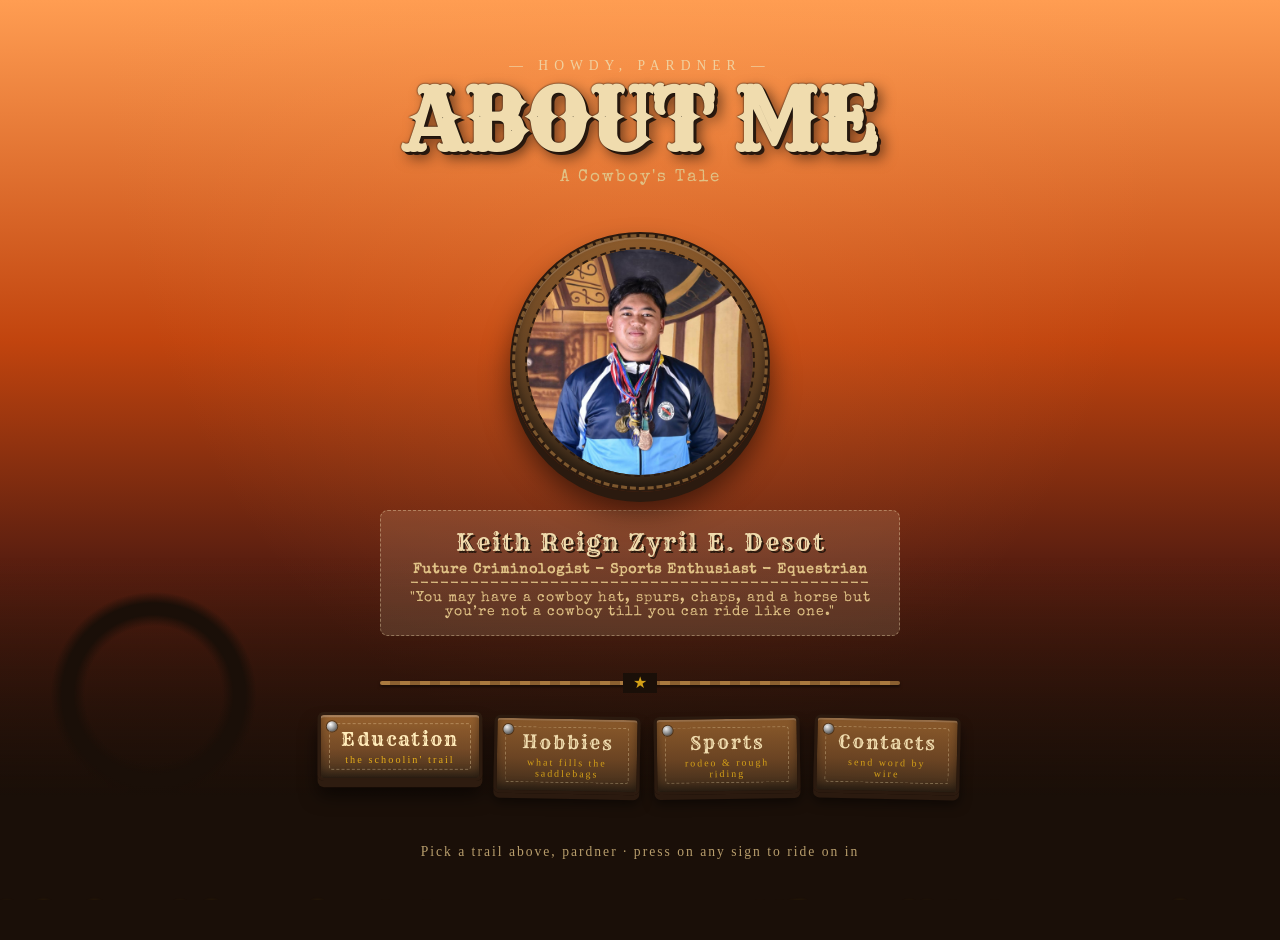
==== index.html @ 687a542a "Add files via upload" ====
<!DOCTYPE html>
<html lang="en">
<head>
<meta charset="UTF-8">
<meta name="viewport" content="width=device-width, initial-scale=1.0">
<title>About Me — A Cowboy's Tale</title>
<link rel="stylesheet" href="style.css">
</head>
<body>

<div class="embers" id="embers"></div>

<main class="stage">

  <div class="title-wrap">
    <div class="eyebrow">— HOWDY, PARDNER —</div>
    <h1 class="big-title">ABOUT ME</h1>
    <div class="subtitle">A Cowboy's Tale</div>
  </div>

  <div class="hero-portrait">
    <div class="portrait-frame">
      <div class="portrait-slot">
        <!-- 🖼️ Replace "your-photo.jpg" with your actual photo file name -->
        <img src="MedalTao.jpg" alt="Portrait photo" class="portrait-img">
      </div>
    </div>
    <div class="hero-text">
      <p class="hero-name">Keith Reign Zyril E. Desot</p>
      <p class="hero-tagline"><b>Future Criminologist - Sports Enthusiast - Equestrian</b></p>
      <p class="hero-tagline">----------------------------------------------</p>
      <p class="hero-tagline">"You may have a cowboy hat, spurs, chaps, and a horse but you’re not a cowboy till you can ride like one."</p>
    </div>
  </div>

  <div class="rope-divider"></div>

  <ul class="menu">
    <li><a href="education.html">Education <span class="tag">the schoolin' trail</span></a></li>
    <li><a href="hobbies.html">Hobbies <span class="tag">what fills the saddlebags</span></a></li>
    <li><a href="sports.html">Sports <span class="tag">rodeo & rough riding</span></a></li>
    <li><a href="contacts.html">Contacts <span class="tag">send word by wire</span></a></li>
  </ul>

  <div class="footer-note">Pick a trail above, pardner · press on any sign to ride on in</div>

</main>

<script>
  // simple rising ember/dust particles for ambience
  const layer = document.getElementById('embers');
  const COUNT = 22;
  for(let i=0;i<COUNT;i++){
    const s = document.createElement('span');
    const left = Math.random()*100;
    const dur = 6 + Math.random()*8;
    const delay = Math.random()*10;
    const size = 2 + Math.random()*3;
    s.style.left = left+'vw';
    s.style.width = size+'px';
    s.style.height = size+'px';
    s.style.animationDuration = dur+'s';
    s.style.animationDelay = delay+'s';
    layer.appendChild(s);
  }

  // keyboard nav: Enter activates focused menu item, arrow keys move focus
  const links = Array.from(document.querySelectorAll('.menu a'));
  let idx = 0;
  if(links.length){ links[0].focus(); }
  document.addEventListener('keydown', (e)=>{
    if(e.key === 'ArrowDown'){ idx = Math.min(idx+1, links.length-1); links[idx].focus(); e.preventDefault(); }
    if(e.key === 'ArrowUp'){ idx = Math.max(idx-1, 0); links[idx].focus(); e.preventDefault(); }
  });
</script>

</body>
</html>
---- style.css ----
/* ============================================================
   ABOUT ME — A COWBOY'S TALE
   Shared saloon/wanted-poster design system
   ============================================================ */

@import url('https://fonts.googleapis.com/css2?family=Rye&family=Special+Elite&family=IM+Fell+English+SC&display=swap');

:root{
  --sky-top:#ff9d52;
  --sky-mid:#c1440e;
  --sky-low:#5c1f10;
  --night:#1a0f08;
  --wood-dark:#3b2a1a;
  --wood-mid:#6b4423;
  --wood-light:#8b5a2b;
  --plank:#734b28;
  --parchment:#f0dcae;
  --parchment-dark:#e0c286;
  --parchment-shadow:#c9a86a;
  --rust:#c1440e;
  --rust-dark:#8f3209;
  --gold:#d4a017;
  --ink:#2b1a0f;
  --ink-soft:#4a3620;
  --rope:#a9793f;

  --font-display:'Rye', serif;
  --font-body:'Special Elite', 'Courier New', monospace;
  --font-caption:'IM Fell English SC', serif;
}

*{ box-sizing:border-box; }

html,body{
  margin:0;
  padding:0;
  min-height:100vh;
  background:var(--night);
  font-family:var(--font-body);
  color:var(--ink);
}

body{
  background:
    radial-gradient(ellipse at 50% 0%, rgba(255,157,82,.25), transparent 60%),
    linear-gradient(180deg, var(--sky-top) 0%, var(--sky-mid) 38%, var(--sky-low) 62%, var(--night) 100%);
  background-attachment:fixed;
  position:relative;
  overflow-x:hidden;
}

/* ---- distant desert silhouette, drawn once, fixed on every page ---- */
body::before{
  content:"";
  position:fixed;
  left:0; right:0; bottom:0;
  height:38vh;
  background:
    radial-gradient(circle at 12% 40%, transparent 0 6%, var(--night) 7% 8%, transparent 9%) no-repeat,
    linear-gradient(180deg, transparent, var(--night) 70%);
  z-index:0;
  pointer-events:none;
}

/* rising embers / dust motes */
.embers{ position:fixed; inset:0; z-index:0; pointer-events:none; overflow:hidden; }
.embers span{
  position:absolute;
  bottom:-10px;
  width:4px; height:4px;
  border-radius:50%;
  background:var(--gold);
  opacity:.75;
  box-shadow:0 0 6px 2px rgba(212,160,23,.6);
  animation:rise linear infinite;
}
@keyframes rise{
  0%{ transform:translateY(0) translateX(0); opacity:0; }
  10%{ opacity:.8; }
  100%{ transform:translateY(-105vh) translateX(20px); opacity:0; }
}

/* ============================================================
   LAYOUT SHELL
   ============================================================ */
.stage{
  position:relative;
  z-index:1;
  max-width:1100px;
  margin:0 auto;
  padding:32px 20px 80px;
  min-height:100vh;
}

/* ============================================================
   HOME / MAIN MENU
   ============================================================ */
.title-wrap{
  text-align:center;
  margin:26px 0 46px;
}

.eyebrow{
  font-family:var(--font-caption);
  letter-spacing:6px;
  color:var(--parchment);
  font-size:.85rem;
  opacity:.85;
}

.big-title{
  font-family:var(--font-display);
  font-size:clamp(2.6rem, 8vw, 5.2rem);
  color:var(--parchment);
  text-shadow:
    0 0 2px #000,
    3px 3px 0 var(--ink),
    6px 6px 14px rgba(0,0,0,.55);
  margin:6px 0;
  line-height:1;
}

.subtitle{
  font-family:var(--font-body);
  color:var(--parchment-dark);
  font-size:1.05rem;
  letter-spacing:2px;
}

.rope-divider{
  width:min(520px,80%);
  margin:26px auto;
  height:14px;
  position:relative;
}
.rope-divider::before{
  content:"";
  position:absolute; inset:0;
  top:50%; height:4px; transform:translateY(-50%);
  background:repeating-linear-gradient(90deg, var(--rope) 0 10px, #8a5f30 10px 20px);
  border-radius:4px;
  box-shadow:0 2px 3px rgba(0,0,0,.5);
}
.rope-divider::after{
  content:"★";
  position:absolute; left:50%; top:50%;
  transform:translate(-50%,-50%);
  color:var(--gold);
  background:var(--night);
  padding:0 10px;
}

/* ---- hero circular portrait ---- */
.hero-portrait{
  display:flex;
  flex-direction:column;
  align-items:center;
  gap:18px;
  margin:0 0 40px;
}

/* ============================================================
   📐 CIRCLE PORTRAIT SIZE — edit here to change the size of the
   round photo on the home page. Keep width and height equal to
   keep it a perfect circle — this frame is always circular, not
   suited to landscape photos (those crop from the center).
   ============================================================ */
.portrait-frame{
  width:min(260px, 55vw);
  height:min(260px, 55vw);
  border-radius:50%;
  padding:10px;
  background:
    linear-gradient(180deg, var(--wood-light), var(--wood-dark));
  border:5px solid var(--ink);
  box-shadow:
    inset 0 2px 0 rgba(255,255,255,.15),
    inset 0 -6px 10px rgba(0,0,0,.4),
    0 10px 0 var(--ink),
    0 18px 28px rgba(0,0,0,.55);
  position:relative;
}
.portrait-frame::before{ /* rope trim ring */
  content:"";
  position:absolute; inset:-3px;
  border-radius:50%;
  border:3px dashed var(--rope);
  opacity:.65;
  pointer-events:none;
}

.portrait-slot{
  width:100%;
  height:100%;
  border-radius:50%;
  background:transparent;
  border:2px dashed var(--ink);
  display:flex;
  align-items:center;
  justify-content:center;
  position:relative;
  overflow:hidden;
}

.hero-text{
  text-align:center;
  max-width:520px;
  background:rgba(240,220,174,.14);
  border:1px dashed rgba(240,220,174,.4);
  border-radius:8px;
  padding:16px 24px;
}
.hero-text .hero-name{
  font-family:var(--font-display);
  font-size:1.5rem;
  color:var(--parchment);
  letter-spacing:2px;
  margin:0 0 6px;
  text-shadow:2px 2px 0 var(--ink);
}
.hero-text .hero-tagline{
  font-family:var(--font-body);
  color:var(--parchment-dark);
  font-size:.9rem;
  letter-spacing:1px;
  margin:0;
}

/* menu of wooden signs — compact row beneath the portrait */
.menu{
  list-style:none;
  margin:0 auto;
  padding:0;
  display:flex;
  flex-flow:row wrap;
  justify-content:center;
  gap:14px;
  max-width:640px;
}

.menu a{
  display:block;
  text-decoration:none;
  text-align:center;
  font-family:var(--font-display);
  font-size:1.15rem;
  letter-spacing:2px;
  color:var(--parchment);
  padding:12px 20px;
  background:
    linear-gradient(180deg, var(--wood-light), var(--wood-mid) 55%, var(--wood-dark));
  border:3px solid var(--ink);
  border-radius:6px;
  box-shadow:
    inset 0 2px 0 rgba(255,255,255,.15),
    inset 0 -4px 8px rgba(0,0,0,.4),
    0 5px 0 var(--ink),
    0 9px 12px rgba(0,0,0,.5);
  position:relative;
  transform:rotate(var(--tilt,0deg));
  transition:transform .18s ease, box-shadow .18s ease, filter .18s ease;
}
.menu li{ flex:1 1 130px; max-width:200px; }
.menu li:nth-child(1) a{ --tilt:-1.2deg; }
.menu li:nth-child(2) a{ --tilt:1deg; }
.menu li:nth-child(3) a{ --tilt:-0.8deg; }
.menu li:nth-child(4) a{ --tilt:1.3deg; }

.menu a::before{
  content:"";
  position:absolute; top:8px; left:8px; right:8px; bottom:8px;
  border:1px dashed rgba(240,220,174,.35);
  border-radius:3px;
  pointer-events:none;
}
.menu a .tag{
  display:block;
  font-family:var(--font-caption);
  font-size:.62rem;
  letter-spacing:2px;
  color:var(--gold);
  margin-top:3px;
}

.menu a:hover, .menu a:focus-visible{
  transform:rotate(0deg) translateY(-3px) scale(1.03);
  box-shadow:
    inset 0 2px 0 rgba(255,255,255,.2),
    inset 0 -4px 8px rgba(0,0,0,.4),
    0 6px 0 var(--ink),
    0 14px 18px rgba(0,0,0,.55);
  filter:brightness(1.08);
  outline:none;
}

.menu a:active{ transform:translateY(2px); }

/* nail heads on sign corners */
.menu a::after{
  content:"";
  position:absolute;
  width:10px; height:10px;
  top:6px; left:6px;
  background:radial-gradient(circle at 35% 30%, #eee, #777 60%, #333);
  border-radius:50%;
  box-shadow:0 0 0 1px rgba(0,0,0,.4);
}

.footer-note{
  text-align:center;
  margin-top:50px;
  color:var(--parchment-dark);
  font-family:var(--font-caption);
  letter-spacing:2px;
  font-size:.85rem;
  opacity:.8;
}

/* ============================================================
   SUB-PAGE HEADER / SIGNPOST NAV
   ============================================================ */
.signpost{
  display:flex;
  flex-wrap:wrap;
  align-items:center;
  justify-content:space-between;
  gap:14px;
  padding:14px 18px;
  background:linear-gradient(180deg, var(--wood-mid), var(--wood-dark));
  border:3px solid var(--ink);
  border-radius:8px;
  box-shadow:0 6px 0 var(--ink), 0 10px 16px rgba(0,0,0,.5);
  margin-bottom:34px;
}

.signpost .back{
  font-family:var(--font-caption);
  letter-spacing:2px;
  color:var(--parchment);
  text-decoration:none;
  border:2px solid var(--gold);
  border-radius:40px;
  padding:8px 16px;
  font-size:.85rem;
  transition:background .15s ease, color .15s ease;
}
.signpost .back:hover{ background:var(--gold); color:var(--ink); }

.signpost nav{
  display:flex;
  gap:10px;
  flex-wrap:wrap;
}
.signpost nav a{
  font-family:var(--font-body);
  font-size:.8rem;
  letter-spacing:1px;
  color:var(--parchment-dark);
  text-decoration:none;
  padding:6px 10px;
  border-bottom:2px solid transparent;
}
.signpost nav a.current{ color:var(--gold); border-color:var(--gold); }
.signpost nav a:hover{ color:var(--parchment); border-color:var(--parchment-dark); }

.page-title{
  text-align:center;
  margin-bottom:8px;
}
.page-title .eyebrow{ color:var(--gold); }
.page-title h1{
  font-family:var(--font-display);
  font-size:clamp(2.2rem,6vw,3.6rem);
  color:var(--parchment);
  text-shadow:2px 2px 0 var(--ink), 5px 5px 10px rgba(0,0,0,.5);
  margin:4px 0 0;
}

/* ============================================================
   WANTED POSTER (parchment content card)
   ============================================================ */
.poster{
  background:
    repeating-linear-gradient(0deg, rgba(0,0,0,.02) 0 2px, transparent 2px 4px),
    var(--parchment);
  border:2px solid var(--parchment-shadow);
  outline:10px solid var(--wood-dark);
  outline-offset:-2px;
  border-radius:4px;
  padding:34px clamp(18px,4vw,50px) 40px;
  margin-bottom:40px;
  position:relative;
  box-shadow:0 18px 40px rgba(0,0,0,.45);
}
.poster::before{ /* torn/aged corner */
  content:"";
  position:absolute; top:-10px; right:-10px;
  width:60px; height:60px;
  background:radial-gradient(circle at 30% 30%, rgba(0,0,0,.12), transparent 70%);
  pointer-events:none;
}
.poster h2{
  font-family:var(--font-display);
  color:var(--ink);
  font-size:clamp(1.5rem,4vw,2.1rem);
  text-align:center;
  letter-spacing:2px;
  margin:0 0 6px;
}
.poster .poster-sub{
  text-align:center;
  font-family:var(--font-caption);
  color:var(--ink-soft);
  letter-spacing:3px;
  font-size:.85rem;
  margin-bottom:26px;
}
.poster p, .poster li{
  line-height:1.7;
  color:var(--ink-soft);
  font-size:1rem;
}
.poster h3{
  font-family:var(--font-display);
  color:var(--rust-dark);
  font-size:1.3rem;
  letter-spacing:1px;
  margin:0 0 4px;
  border-bottom:2px dashed var(--parchment-shadow);
  padding-bottom:6px;
}
.entry{ margin-bottom:28px; }
.entry:last-child{ margin-bottom:0; }
.entry .when{
  display:inline-block;
  font-family:var(--font-caption);
  color:var(--rust);
  letter-spacing:2px;
  font-size:.8rem;
  margin-bottom:6px;
}

/* small school-logo placeholder, sits beside the entry heading */
.entry-head{
  display:flex;
  align-items:center;
  gap:14px;
  margin-bottom:4px;
}
.entry-head .heading{ flex:1; }
.entry-head .heading h3{ margin-bottom:0; }
/* ============================================================
   📐 LOGO SIZE — edit here to change the size of the small
   school-logo boxes on the education page. width and height
   set the box size directly (in pixels).
   ============================================================ */
.school-logo{
  flex:none;
  width:56px;
  height:56px;
  border-radius:8px;
  background:transparent;
  border:2px dashed var(--ink);
  display:flex;
  align-items:center;
  justify-content:center;
  position:relative;
  overflow:hidden;
}

/* tape corners on the poster */
.tape{
  position:absolute;
  width:70px; height:26px;
  background:rgba(240,220,174,.55);
  border:1px solid rgba(0,0,0,.08);
  box-shadow:0 3px 6px rgba(0,0,0,.25);
}
.tape.tl{ top:-12px; left:24px; transform:rotate(-8deg); }
.tape.tr{ top:-12px; right:24px; transform:rotate(7deg); }

/* ============================================================
   MEDIA — photo frames & video placeholders (kept LARGE / visible)
   ============================================================ */
.media-grid{
  display:flex;
  flex-wrap:wrap;
  align-items:flex-start;
  justify-content:center;
  gap:20px;
  margin:30px 0 60px;
}
.media-grid > div{
  flex:1 1 300px;
  max-width:420px;
}
/* a reel-frame placed inside a media-grid shouldn't carry its
   own extra top/bottom margin — it would sit off-line from a
   photo frame next to it, which has no such margin */
.media-grid > .reel-frame{
  margin:0;
  flex:1 1 300px;
  max-width:420px;
}


.frame{
  background:linear-gradient(180deg, var(--wood-light), var(--wood-dark));
  border:4px solid var(--ink);
  border-radius:8px;
  padding:5px;
  box-shadow:0 10px 0 var(--ink), 0 16px 24px rgba(0,0,0,.4);
}

/* ============================================================
   📐 PHOTO FRAME SIZE — edit here to change the shape/size
   of the two photo frames on each page (education, hobbies, sports, contacts).

   - aspect-ratio: controls the SHAPE of the frame.
       4/5   = portrait (tall)  ← current default
       1/1   = square
       16/9  = landscape (wide) ← use this for landscape photos
       3/2   = classic landscape photo ratio
   - min-height: the smallest height the frame will ever be,
       regardless of screen width. Lower this if a landscape
       frame looks too tall on small screens.
   ============================================================ */
.photo-slot{
  width:100%;
  min-height:320px;
  aspect-ratio:4/5;
  background:transparent;
  border:2px dashed var(--ink);
  border-radius:4px;
  display:flex;
  align-items:center;
  justify-content:center;
  position:relative;
  overflow:hidden;
}

/* ============================================================
   📐 LANDSCAPE PHOTO FRAME — same as .photo-slot above, but
   fixed to a 16/9 wide shape for landscape photos. Adjust
   aspect-ratio or min-height here the same way as .photo-slot.
   ============================================================ */
.photo-slotLandscape{
  width:100%;
  min-height: 0%;
  aspect-ratio:16/9;
  background:transparent;
  border:2px dashed var(--ink);
  border-radius:4px;
  display:flex;
  align-items:center;
  justify-content:center;
  position:relative;
  overflow:hidden;
}

.frame-label{
  text-align:center;
  font-family:var(--font-body);
  color:var(--parchment);
  font-size:.85rem;
  margin-top:10px;
  letter-spacing:1px;
}

/* full-width video placeholder — an old western "picture show" screen */
.reel-frame{
  margin:34px 0;
  background:linear-gradient(180deg, var(--wood-mid), var(--wood-dark));
  border:6px solid var(--ink);
  border-radius:10px;
  padding:5px;
  box-shadow:0 12px 0 var(--ink), 0 20px 30px rgba(0,0,0,.5);
}

/* ============================================================
   📐 PORTRAIT VIDEO — add class="video-slot portrait" in the
   HTML (alongside the existing "video-slot" class) to switch
   that one video box to a tall phone-style shape instead of
   the default landscape box.
   ============================================================ */
.video-slot.portrait{
  aspect-ratio:9/16;
  min-height:0;
  max-width:420px;
  margin:0 auto;
}

/* ============================================================
   📐 PORTRAIT PHOTO (to match a portrait video) — add
   class="photo-slot portrait" in the HTML to switch that one
   photo to the exact same 9/16 tall shape as a portrait video,
   so the two line up as matching sizes side by side.
   ============================================================ */
.photo-slot.portrait{
  aspect-ratio:9/16;
  min-height:0;
  max-width:420px;
  margin:0 auto;
}

/* ============================================================
   📐 SIDE-BY-SIDE VIDEOS — wrap two or more .reel-frame blocks
   in a <div class="video-row"> ... </div> to lay them out next
   to each other instead of stacked. Automatically drops to a
   single column on narrow screens. "gap" controls the spacing
   between them.
   ============================================================ */
.video-row{
  display:flex;
  flex-wrap:wrap;
  justify-content:center;
  gap:24px;
  margin:34px 0;
}
.video-row .reel-frame{
  flex:1 1 280px;
  max-width:420px;
  margin:0;
}
/* ============================================================
   📐 VIDEO FRAME SIZE — edit here to change the size/shape of
   every video box (education, hobbies, sports, contacts).

   - min-height: current minimum height of the box (400px).
   - For a strict landscape 16:9 video frame instead, replace
     min-height with:  aspect-ratio:16/9;
   ============================================================ */
.video-slot{
  width:100%;
  min-height:400px;
  background:transparent;
  border:1px solid #000;
  border-radius:6px;
  display:flex;
  align-items:center;
  justify-content:center;
  position:relative;
  overflow:hidden;
}


/* badge used on contact page */
.badge{
  width:150px; height:150px;
  margin:0 auto 20px;
  position:relative;
  display:flex; align-items:center; justify-content:center;
  background:radial-gradient(circle at 35% 30%, #f3d98a, var(--gold) 55%, var(--rust-dark) 100%);
  clip-path:polygon(50% 0%,61% 10%,80% 2%,84% 20%,100% 25%,92% 42%,100% 58%,84% 63%,82% 82%,64% 76%,50% 92%,36% 76%,18% 82%,16% 63%,0% 58%,8% 42%,0% 25%,16% 20%,20% 2%,39% 10%);
  box-shadow:0 8px 18px rgba(0,0,0,.5);
}
.badge span{
  font-family:var(--font-display);
  color:var(--ink);
  font-size:.85rem;
  letter-spacing:1px;
  text-align:center;
  line-height:1.1;
}

.contact-list{
  list-style:none;
  padding:0;
  margin:0;
  display:grid;
  gap:16px;
  max-width:520px;
  margin:0 auto;
}
.contact-list li{
  display:flex;
  align-items:center;
  gap:14px;
  background:rgba(255,255,255,.35);
  border:1px dashed var(--parchment-shadow);
  border-radius:6px;
  padding:14px 18px;
  font-size:1rem;
}
.contact-list li .icon{
  width:34px; height:34px;
  flex:none;
  fill:var(--rust-dark);
}
.contact-list li .lbl{
  font-family:var(--font-caption);
  letter-spacing:1px;
  color:var(--ink-soft);
  display:block;
  font-size:.75rem;
}
.contact-list li .val{
  font-weight:bold;
}

@media (max-width:560px){
  .signpost{ flex-direction:column; align-items:stretch; text-align:center; }
  .signpost nav{ justify-content:center; }
}

/* ============================================================
   MEDIA — just type the file name into the src="" attribute
   in the HTML. Nothing here needs to change.

   📐 object-fit controls how a photo/video fills its frame:
     cover   = fills the frame completely, cropping the edges
               (good default — works for landscape or portrait photos)
     contain = shrinks the whole image to fit inside without
               cropping (may leave empty space on two sides)
   ============================================================ */
.photo-img,
.portrait-img,
.video-el{
  width:100%;
  height:100%;
  object-fit:cover;
  border-radius:inherit;
  display:block;
}
.logo-img{
  width:100%;
  height:100%;
  object-fit:contain;
  padding:6px;
  border-radius:inherit;
  display:block;
}
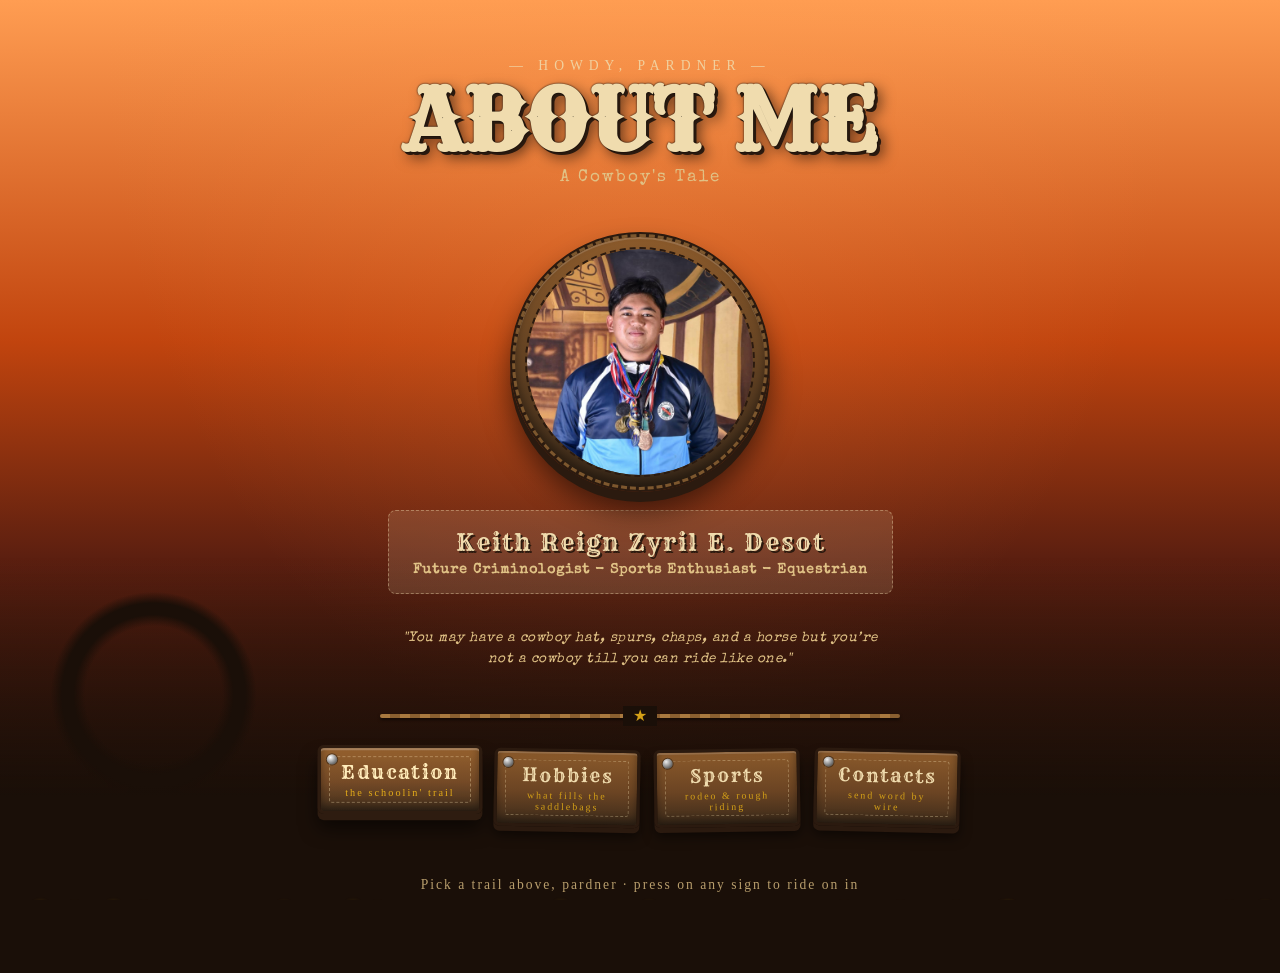
==== commit d8ccc0e3: "Add files via upload" ====
--- a/index.html
+++ b/index.html
@@ -28,9 +28,8 @@
     <div class="hero-text">
       <p class="hero-name">Keith Reign Zyril E. Desot</p>
       <p class="hero-tagline"><b>Future Criminologist - Sports Enthusiast - Equestrian</b></p>
-      <p class="hero-tagline">----------------------------------------------</p>
-      <p class="hero-tagline">"You may have a cowboy hat, spurs, chaps, and a horse but you’re not a cowboy till you can ride like one."</p>
     </div>
+    <p class="hero-quote">"You may have a cowboy hat, spurs, chaps, and a horse but you’re not a cowboy till you can ride like one."</p>
   </div>
 
   <div class="rope-divider"></div>
@@ -75,4 +74,4 @@
 </script>
 
 </body>
-</html>
+</html>
--- a/style.css
+++ b/style.css
@@ -226,6 +226,20 @@
   margin:0;
 }
 
+/* quote sits OUTSIDE the boxed name/tagline card, below it —
+   plain text, no background or border */
+.hero-quote{
+  max-width:480px;
+  margin:16px auto 0;
+  text-align:center;
+  font-family:var(--font-body);
+  font-style:italic;
+  color:var(--parchment-dark);
+  font-size:.85rem;
+  letter-spacing:.5px;
+  line-height:1.5;
+}
+
 /* menu of wooden signs — compact row beneath the portrait */
 .menu{
   list-style:none;
@@ -456,11 +470,11 @@
    ============================================================ */
 .school-logo{
   flex:none;
-  width:56px;
-  height:56px;
+  width:88px;
+  height:88px;
   border-radius:8px;
   background:transparent;
-  border:2px dashed var(--ink);
+  border:none;
   display:flex;
   align-items:center;
   justify-content:center;
@@ -681,6 +695,7 @@
   border-radius:6px;
   padding:14px 18px;
   font-size:1rem;
+  min-width:0; /* lets long text below actually shrink/wrap instead of forcing the page wider */
 }
 .contact-list li .icon{
   width:34px; height:34px;
@@ -696,6 +711,7 @@
 }
 .contact-list li .val{
   font-weight:bold;
+  overflow-wrap:anywhere; /* wraps long unbroken text (like URLs) instead of overflowing */
 }
 
 @media (max-width:560px){
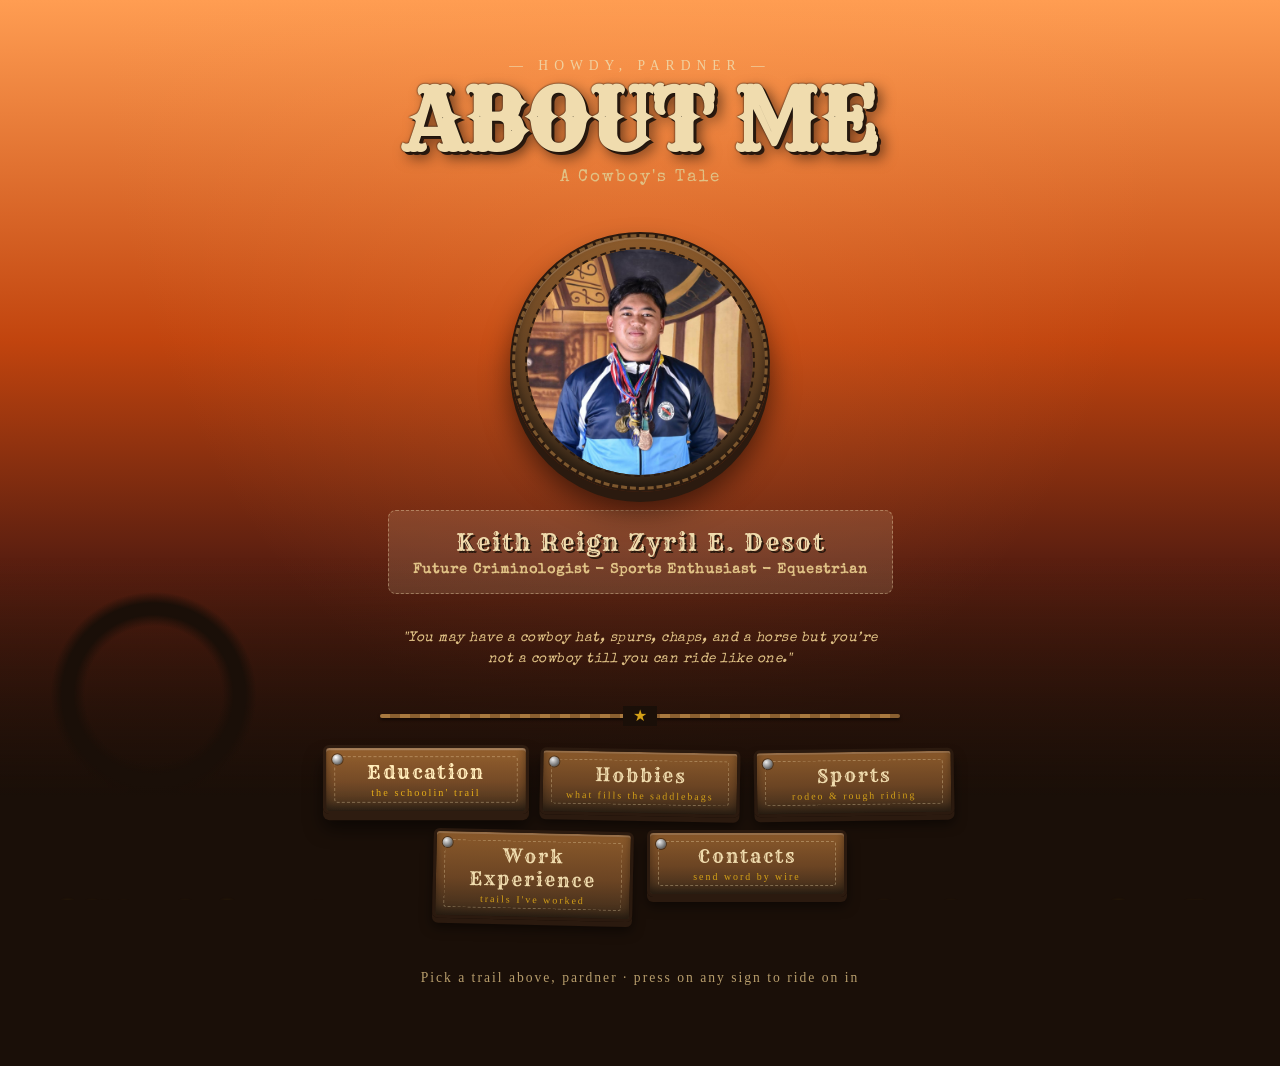
==== commit b75950a8: "Add files via upload" ====
--- a/index.html
+++ b/index.html
@@ -38,6 +38,7 @@
     <li><a href="education.html">Education <span class="tag">the schoolin' trail</span></a></li>
     <li><a href="hobbies.html">Hobbies <span class="tag">what fills the saddlebags</span></a></li>
     <li><a href="sports.html">Sports <span class="tag">rodeo & rough riding</span></a></li>
+    <li><a href="work-experience.html">Work Experience <span class="tag">trails I've worked</span></a></li>
     <li><a href="contacts.html">Contacts <span class="tag">send word by wire</span></a></li>
   </ul>
 
@@ -74,4 +75,4 @@
 </script>
 
 </body>
-</html>+</html>
